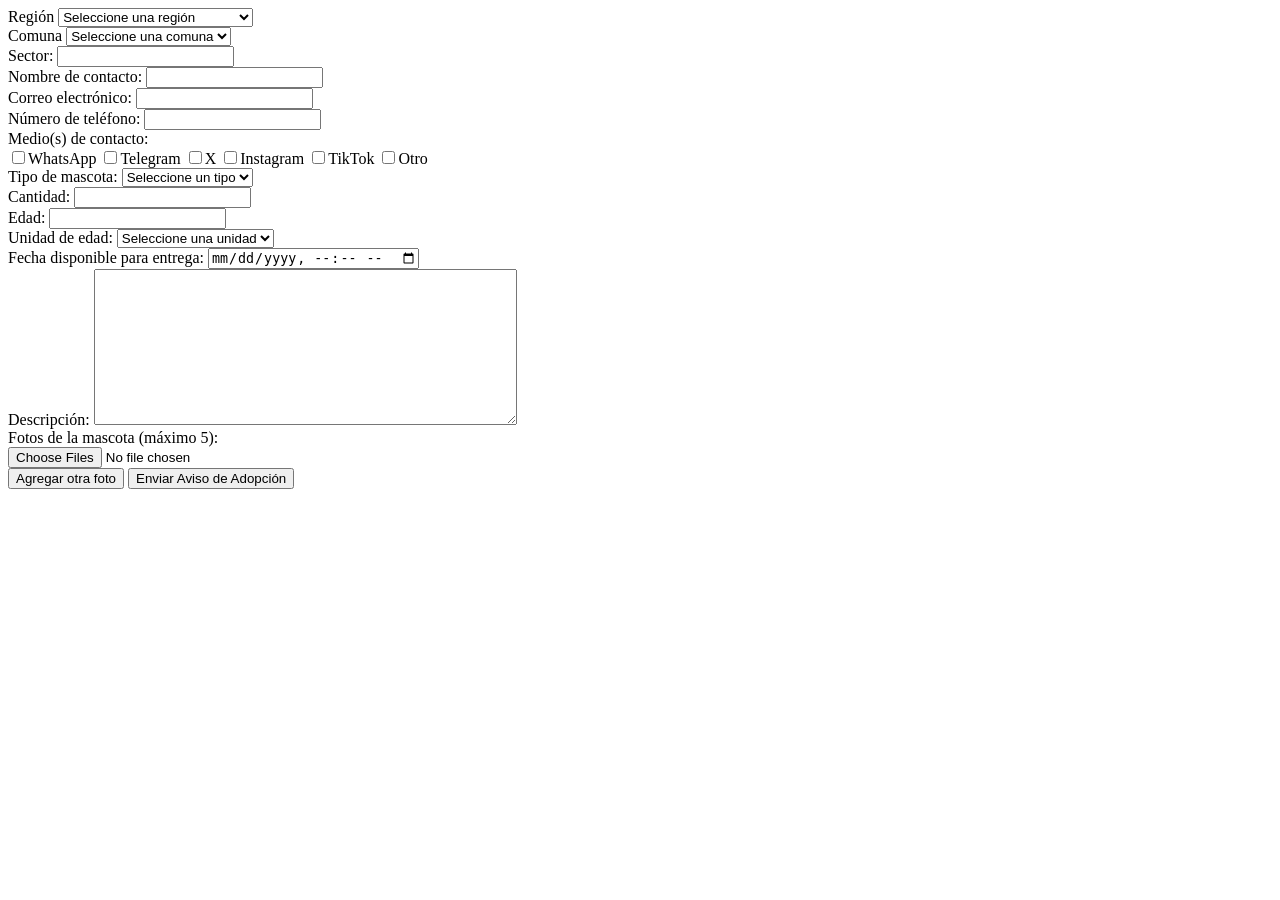
==== Tarea 1/html/agregar_aviso.html @ 3c5e03cf "Fix del commit anterior que se me olvidó subir el archivo html con la pestaña para agregar avisos" ====
<!DOCTYPE html>
<html lang="en">
    <head>
        <title>Agregar Aviso de Adopción</title>
        <meta charset="UTF-8">
        <meta name="viewport" content="width=device-width, initial-scale=1.0">
        <link rel="stylesheet" type="text/css" href="../css/styles_agregar_aviso.css">
    </head>
    <body>
        <div class="main-container">
            <div id="val-box" hidden>
                <h2 id ="val-msg"></h2>
                <ul id="val-list"></ul>
            </div>
            <form name="agregar-aviso" method="post" enctype="multipart/form-data">
                <label for="select-region">Región</label>
                <select id="select-region" name="select-region" required>
                    <option value="" disabled selected>Seleccione una región</option>
                    <option value="Arica y Parinacota">Región de Arica y Parinacota</option>
                    <option value="Tarapacá">Región de Tarapacá</option>
                    <option value="Antofagasta">Región de Antofagasta</option>
                    <option value="Atacama">Región de Atacama</option>
                    <option value="Coquimbo">Región de Coquimbo</option>
                    <option value="Valparaíso">Región de Valparaíso</option>
                    <option value="Metropolitana">Región Metropolitana</option>
                    <option value="O'Higgins">Región de O'Higgins</option>
                    <option value="Maule">Región del Maule</option>
                    <option value="Ñuble">Región de Ñuble</option>
                    <option value="Biobío">Región del Biobío</option>
                    <option value="Araucanía">Región de La Araucanía</option>
                    <option value="Los Ríos">Región de Los Ríos</option>
                    <option value="Los Lagos">Región de Los Lagos</option>
                    <option value="Aysén">Región de Aysén</option>
                    <option value="Magallanes">Región de Magallanes</option>
                </select><br>
                
                <label for="select-comuna">Comuna</label>
                <select id="select-comuna" name="select-comuna" required>
                    <option value="" disabled selected>Seleccione una comuna</option>
                </select><br>

                <label for="sector">Sector:</label>
                <input type="text" id="sector" name="sector" maxlength="100"><br>

                <label for="nombre">Nombre de contacto:</label>
                <input type="text" id="nombre" name="nombre" minlength="3" maxlength="200" required><br>
                
                <label for="email">Correo electrónico:</label>
                <input type="email" id="email" name="email" maxlength="100" required><br>

                <label for="telefono">Número de teléfono:</label>
                <input type="tel" id="telefono" name="telefono"><br>

                <label for="medio-contacto">Medio(s) de contacto:</label>
                <div id="medio-contacto">
                    <label><input id="cb-whatsapp" type="checkbox" value="WhatsApp">WhatsApp</label>
                    <div id="whatsapp-nombre" class="medio-input" style="display:none;">
                        <input type="text" id="whatsapp" name="whatsapp" minlength="4" maxlength="50">
                    </div>

                    <label><input id="cb-telegram" type="checkbox" value="Telegram">Telegram</label>
                    <div id="telegram-nombre" class="medio-input" style="display:none;">
                        <input type="text" id="telegram" name="telegram" minlength="4" maxlength="50">
                    </div>

                    <label><input id="cb-x" type="checkbox" value="X">X</label>
                    <div id="x-nombre" class="medio-input" style="display:none;">
                        <input type="text" id="x" name="x" minlength="4" maxlength="50">
                    </div>

                    <label><input id="cb-instagram" type="checkbox" value="Instagram">Instagram</label>
                    <div id="instagram-nombre" class="medio-input" style="display:none;">
                        <input type="text" id="instagram" name="instagram" minlength="4" maxlength="50">
                    </div>

                    <label><input id="cb-tiktok" type="checkbox" value="TikTok">TikTok</label>
                    <div id="tiktok-nombre" class="medio-input" style="display:none;">
                        <input type="text" id="tiktok" name="tiktok" minlength="4" maxlength="100">
                    </div>

                    <label><input id="cb-otro" type="checkbox" value="Otro">Otro</label>
                    <div id="otro-nombre" class="medio-input" style="display:none;">
                        <input type="text" id="otro" name="otro" minlength="4" maxlength="100">
                    </div>
                </div>
                
                <label for="select-tipo-mascota">Tipo de mascota:</label>
                <select id="select-tipo-mascota" name="select-tipo-mascota" required>
                    <option value="" disabled selected>Seleccione un tipo</option>
                    <option value="Perro">Perro</option>
                    <option value="Gato">Gato</option>
                </select><br>
                
                <label for="cantidad">Cantidad:</select>
                <input type="number" id="cantidad" name="cantidad" min="1" required><br>
                
                <label for="edad">Edad:</label>
                <input type="number" id="edad" name="edad" min="1" required><br>
                
                <label for="select-unidad-edad">Unidad de edad:</label>
                <select id="select-unidad-edad" name="select-unidad-edad" required>
                    <option value="" disabled selected>Seleccione una unidad</option>
                    <option value="Meses">Meses</option>
                    <option value="Años">Años</option>
                </select><br>

                <label for="fecha-entrega">Fecha disponible para entrega:</label>
                <input type="datetime-local" id="fecha-entrega" name="fecha-entrega" required><br>
                
                <label for="descripcion">Descripción:</label>
                <textarea id="descripcion" name="descripcion" cols="50" rows="10"></textarea><br>
                
                <label for="foto">Fotos de la mascota (máximo 5):</label>
                <div id="foto-container">
                    <input type="file" id="foto" name="foto" multiple accept="image/*,.pdf" required>
                </div>
                <button type="submit" id="btn-agregar-foto">Agregar otra foto</button>
                <p id="mensaje-error" style="color:red; display: none;">No puedes agregar más de 5 fotos!</p>

                <button type="button" id="btn-enviar">Enviar Aviso de Adopción</button>
            </form>
        </div>
        <script src="../js/comunas.js"></script>
        <script src="../js/contacto.js"></script>
        <script src="../js/medios.js"></script>
        <script src="../js/agregarFotos.js"></script>
        <script src="../js/validaciones.js"></script>
    </body>
</html>
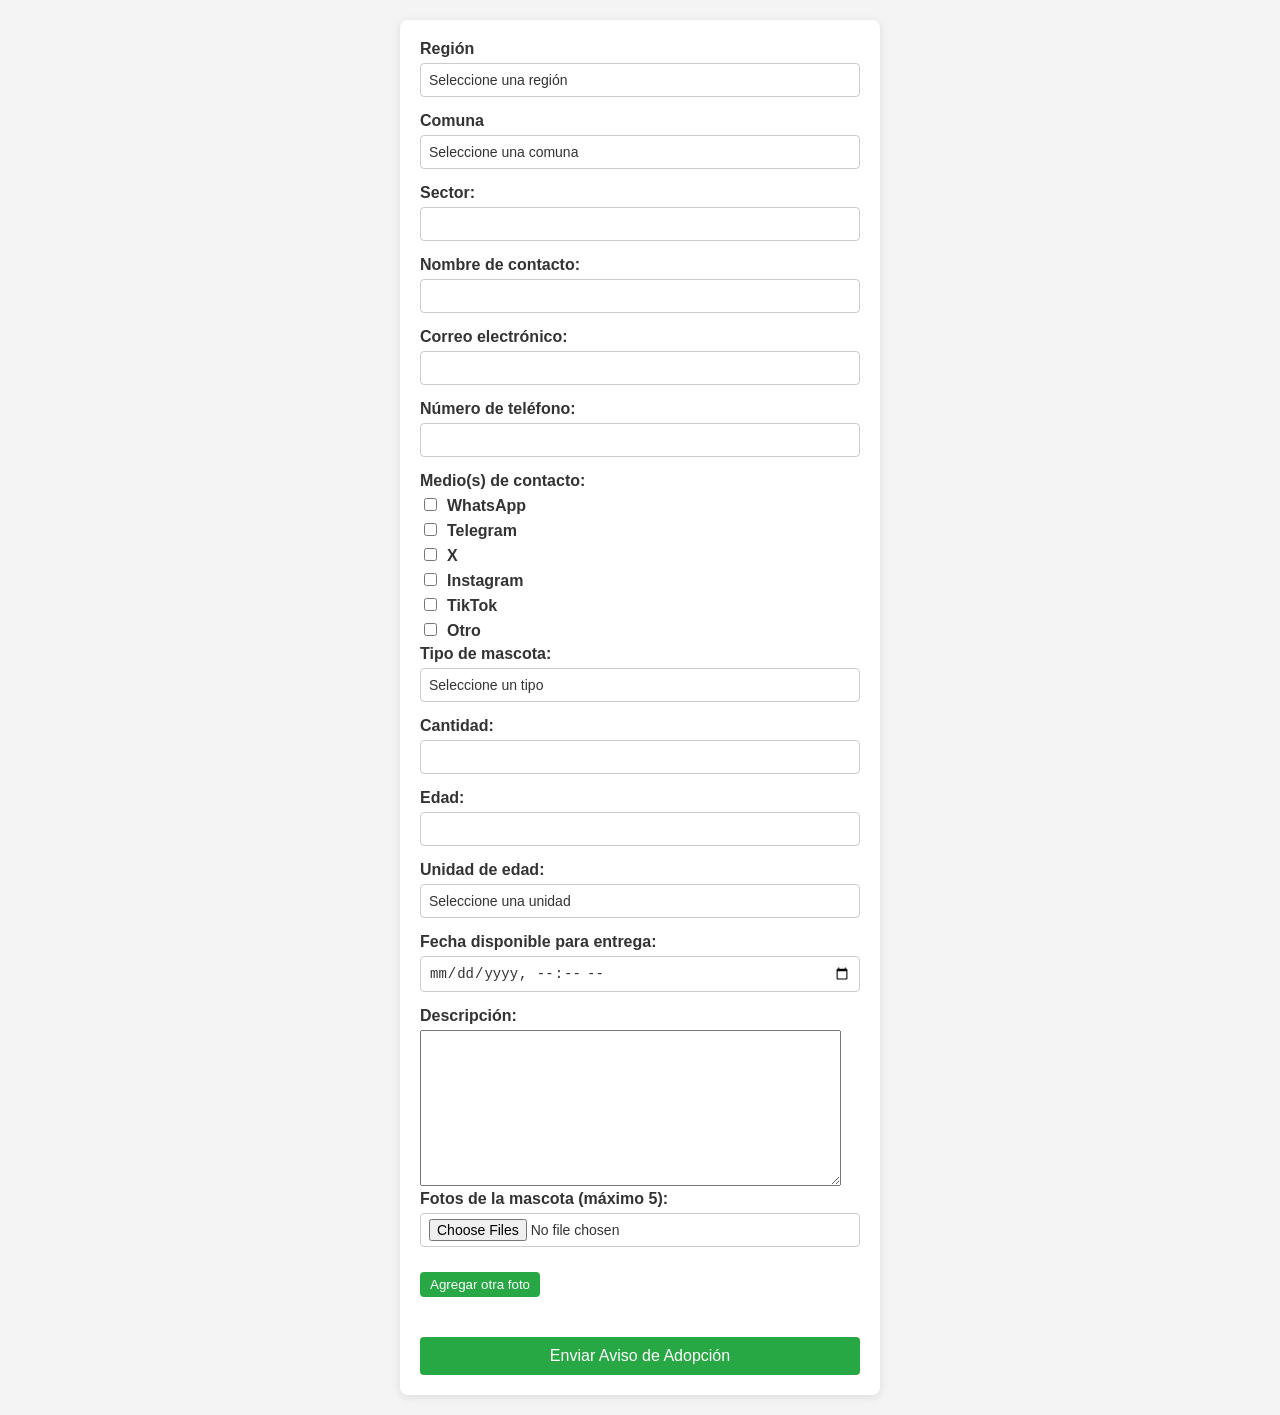
==== commit fbd25e09: "Bug fixes con el validador de HTML de W3C" ====
--- a/Tarea 1/html/agregar_aviso.html
+++ b/Tarea 1/html/agregar_aviso.html
@@ -91,7 +91,7 @@
                     <option value="Gato">Gato</option>
                 </select><br>
                 
-                <label for="cantidad">Cantidad:</select>
+                <label for="cantidad">Cantidad:</label>
                 <input type="number" id="cantidad" name="cantidad" min="1" required><br>
                 
                 <label for="edad">Edad:</label>
--- a/Tarea 1/css/styles_agregar_aviso.css
+++ b/Tarea 1/css/styles_agregar_aviso.css
@@ -0,0 +1,179 @@
+
+body {
+    font-family: Arial, sans-serif;
+    background-color: #f4f4f4;
+    margin: 0;
+    padding: 0;
+    display: flex;
+    justify-content: center;
+    align-items: flex-start;
+    background-color: #f4f4f4;
+    height: 100%;
+}
+
+.main-container {
+    background-color: #fff;
+    padding: 20px;
+    border-radius: 8px;
+    box-shadow: 0 2px 10px rgba(0, 0, 0, 0.1);
+    max-width: 440px;
+    width: 100%;
+    margin-top: 20px;
+    margin-bottom: 20px;
+}
+
+label {
+    font-weight: bold;
+    display: block;
+    margin-bottom: 5px;
+    color: #333;
+}
+
+input[type="email"],
+input[type="nombre"],
+input[type="text"],
+input[type="file"],
+input[type="tel"],
+input[type="number"],
+input[type="datetime-local"],
+select {
+    width: 100%;
+    padding: 8px;
+    margin-bottom: 15px;
+    border: 1px solid #ccc;
+    border-radius: 4px;
+    font-size: 14px;
+    box-sizing: border-box;
+    background-color: #fff;
+    background-repeat: no-repeat;
+    background-position: right 10px center;
+    background-size: 10px;
+    color: #333;
+}
+
+select {
+    cursor: pointer;
+    appearance: none;
+    padding-right: 30px;
+}
+
+input[type="file"] {
+    padding: 5px 8px;
+}
+
+button#btn-enviar {
+    margin-top: 40px;
+    width: 100%;
+    padding: 10px;
+    background-color: #28a745;
+    color: white;
+    border: none;
+    border-radius: 4px;
+    cursor: pointer;
+    font-size: 16px;
+}
+
+button#btn-enviar:hover {
+    background-color: #218838;
+}
+
+#val-box {
+    background-color: #ffdddd;
+    border-left: 6px solid #f44336;
+    margin-bottom: 20px;
+    padding: 10px;
+    border-radius: 4px;
+}
+
+#val-box h2 {
+    margin: 0 0 10px 0;
+    font-size: 18px;
+}
+
+#val-list {
+    padding-left: 20px;
+    margin: 0;
+    list-style-type: disc;
+    color: #a94442;
+}
+
+#medio-contacto {
+    display: flex;
+    flex-direction: column;
+}
+
+#medio-contacto label {
+    display: flex;
+    align-items: center;
+    display: inline-block;
+    margin-bottom: 5px;
+    color: #333;
+}
+
+#medio-contacto input[type="text"] {
+    width: 100%;
+    padding: 8px;
+    margin-bottom: 0px;
+    border: 1px solid #ccc;
+    border-radius: 4px;
+    font-size: 14px;
+    box-sizing: border-box;
+    background-color: #fff;
+    color: #333;
+}
+
+#medio-contacto input[type="checkbox"] {
+    margin-right: 10px;
+}
+
+#medio-contacto div {
+    margin-bottom: 15px;
+}
+
+#medio-contacto div input[type="text"] {
+    width: 100%;
+    padding: 8px;
+    margin-top: 5px;
+    border: 1px solid #ccc;
+    border-radius: 4px;
+    font-size: 14px;
+    background-color: #fff;
+    color: #333;
+}
+
+#foto-container {
+    margin-bottom: 10px;
+}
+
+.foto-input {
+    margin-bottom: 10px;
+    display: block;
+}
+
+#btn-agregar-foto {
+    padding: 5px 10px;
+    background-color: #28a745;
+    color: white;
+    border: none;
+    border-radius: 4px;
+    cursor: pointer;
+}
+
+#btn-agregar-foto:hover {
+    background-color: #218838;
+}
+
+#mensaje-error {
+    margin-top: 10px;
+}
+
+@media (max-width: 480px) {
+    .main-container {
+        padding: 15px;
+    }
+    
+    button#submit-btn {
+        padding: 8px;
+        font-size: 14px;
+    }
+}
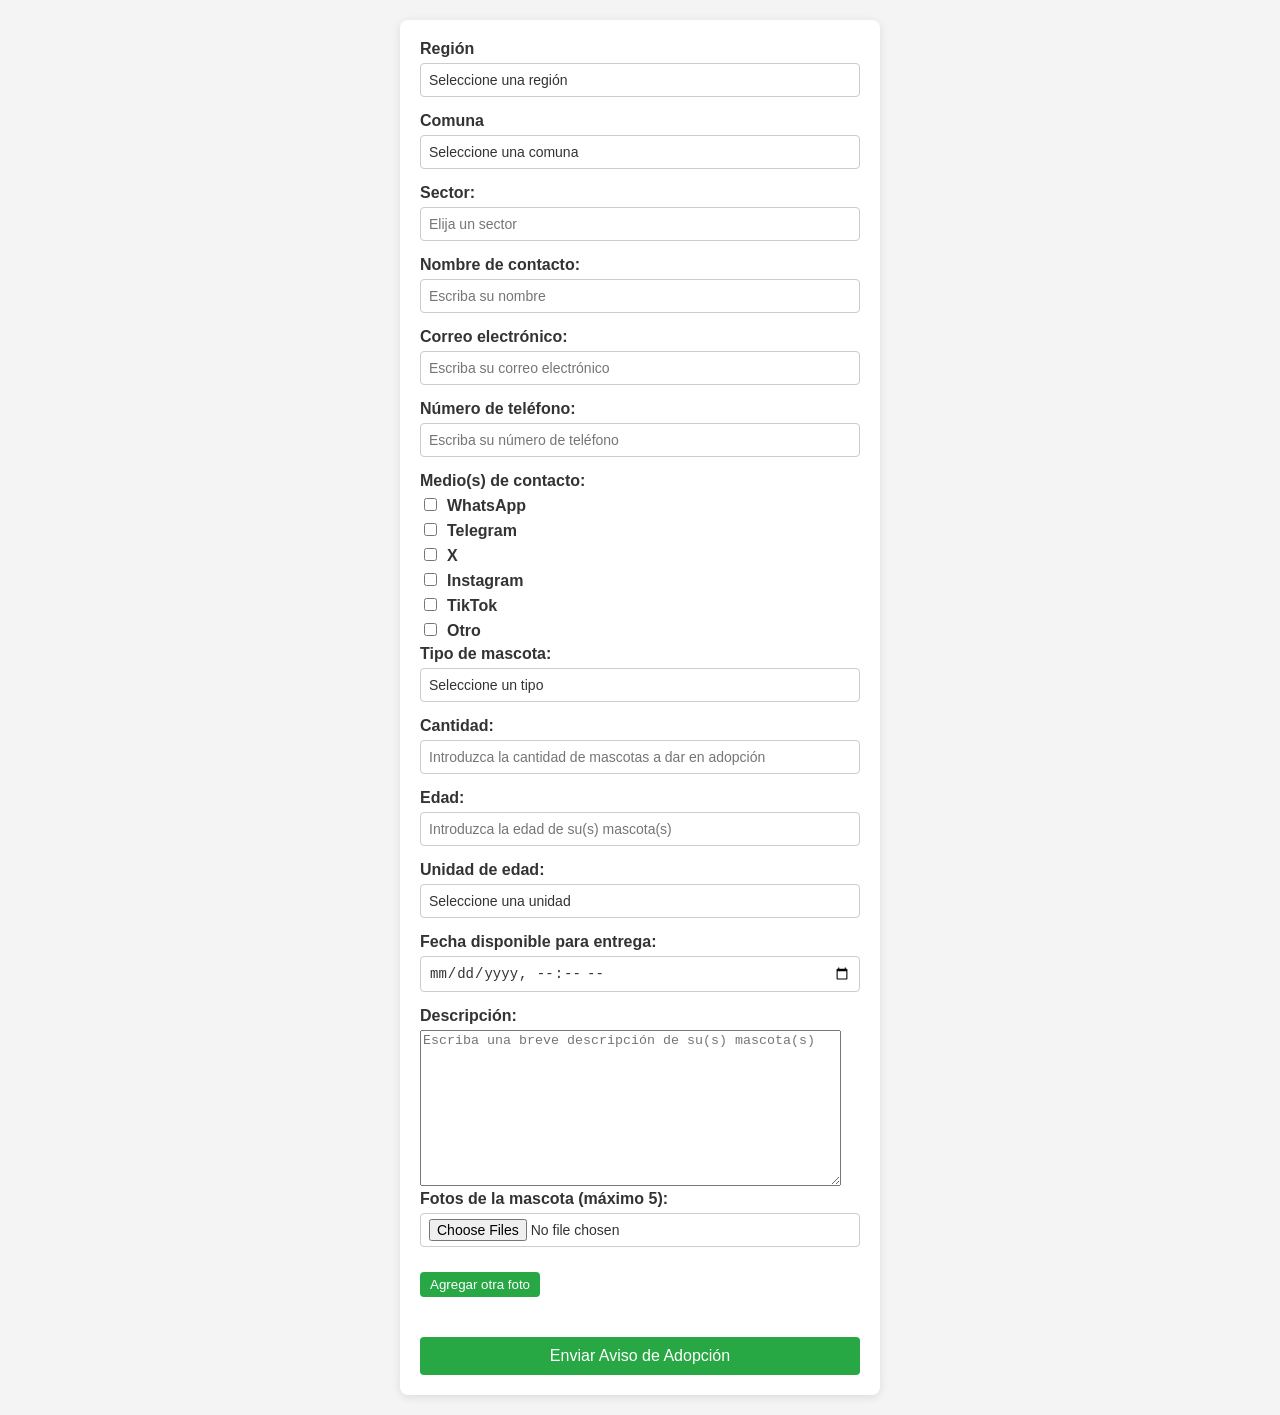
==== commit fb2deeef: "Se mejora un poco el diseño Se mejora el diseño cuando se abre una fila en la página del listado de " ====
--- a/Tarea 1/html/agregar_aviso.html
+++ b/Tarea 1/html/agregar_aviso.html
@@ -40,47 +40,47 @@
                 </select><br>
 
                 <label for="sector">Sector:</label>
-                <input type="text" id="sector" name="sector" maxlength="100"><br>
+                <input type="text" id="sector" name="sector" maxlength="100" placeholder="Elija un sector"><br>
 
                 <label for="nombre">Nombre de contacto:</label>
-                <input type="text" id="nombre" name="nombre" minlength="3" maxlength="200" required><br>
+                <input type="text" id="nombre" name="nombre" minlength="3" maxlength="200" placeholder="Escriba su nombre" required><br>
                 
                 <label for="email">Correo electrónico:</label>
-                <input type="email" id="email" name="email" maxlength="100" required><br>
+                <input type="email" id="email" name="email" maxlength="100" placeholder="Escriba su correo electrónico" required><br>
 
                 <label for="telefono">Número de teléfono:</label>
-                <input type="tel" id="telefono" name="telefono"><br>
+                <input type="tel" id="telefono" name="telefono" placeholder="Escriba su número de teléfono"><br>
 
                 <label for="medio-contacto">Medio(s) de contacto:</label>
                 <div id="medio-contacto">
                     <label><input id="cb-whatsapp" type="checkbox" value="WhatsApp">WhatsApp</label>
                     <div id="whatsapp-nombre" class="medio-input" style="display:none;">
-                        <input type="text" id="whatsapp" name="whatsapp" minlength="4" maxlength="50">
+                        <input type="text" id="whatsapp" name="whatsapp" minlength="4" maxlength="50" placeholder="Escriba su número de Whatsapp">
                     </div>
 
                     <label><input id="cb-telegram" type="checkbox" value="Telegram">Telegram</label>
                     <div id="telegram-nombre" class="medio-input" style="display:none;">
-                        <input type="text" id="telegram" name="telegram" minlength="4" maxlength="50">
+                        <input type="text" id="telegram" name="telegram" minlength="4" maxlength="50" placeholder="Escriba su nombre de usuario de Telegram">
                     </div>
 
                     <label><input id="cb-x" type="checkbox" value="X">X</label>
                     <div id="x-nombre" class="medio-input" style="display:none;">
-                        <input type="text" id="x" name="x" minlength="4" maxlength="50">
+                        <input type="text" id="x" name="x" minlength="4" maxlength="50" placeholder="Escriba su nombre de usuario de X">
                     </div>
 
                     <label><input id="cb-instagram" type="checkbox" value="Instagram">Instagram</label>
                     <div id="instagram-nombre" class="medio-input" style="display:none;">
-                        <input type="text" id="instagram" name="instagram" minlength="4" maxlength="50">
+                        <input type="text" id="instagram" name="instagram" minlength="4" maxlength="50" placeholder="Escriba su nombre de usuario de Instagram">
                     </div>
 
                     <label><input id="cb-tiktok" type="checkbox" value="TikTok">TikTok</label>
                     <div id="tiktok-nombre" class="medio-input" style="display:none;">
-                        <input type="text" id="tiktok" name="tiktok" minlength="4" maxlength="100">
+                        <input type="text" id="tiktok" name="tiktok" minlength="4" maxlength="100" placeholder="Escriba su nombre de usuario de TikTok">
                     </div>
 
                     <label><input id="cb-otro" type="checkbox" value="Otro">Otro</label>
                     <div id="otro-nombre" class="medio-input" style="display:none;">
-                        <input type="text" id="otro" name="otro" minlength="4" maxlength="100">
+                        <input type="text" id="otro" name="otro" minlength="4" maxlength="100" placeholder="Escriba el otro medio de contacto">
                     </div>
                 </div>
                 
@@ -92,10 +92,10 @@
                 </select><br>
                 
                 <label for="cantidad">Cantidad:</label>
-                <input type="number" id="cantidad" name="cantidad" min="1" required><br>
+                <input type="number" id="cantidad" name="cantidad" min="1" placeholder="Introduzca la cantidad de mascotas a dar en adopción" required><br>
                 
                 <label for="edad">Edad:</label>
-                <input type="number" id="edad" name="edad" min="1" required><br>
+                <input type="number" id="edad" name="edad" min="1" placeholder="Introduzca la edad de su(s) mascota(s)" required><br>
                 
                 <label for="select-unidad-edad">Unidad de edad:</label>
                 <select id="select-unidad-edad" name="select-unidad-edad" required>
@@ -108,7 +108,7 @@
                 <input type="datetime-local" id="fecha-entrega" name="fecha-entrega" required><br>
                 
                 <label for="descripcion">Descripción:</label>
-                <textarea id="descripcion" name="descripcion" cols="50" rows="10"></textarea><br>
+                <textarea id="descripcion" name="descripcion" cols="50" rows="10" placeholder="Escriba una breve descripción de su(s) mascota(s)"></textarea><br>
                 
                 <label for="foto">Fotos de la mascota (máximo 5):</label>
                 <div id="foto-container">
